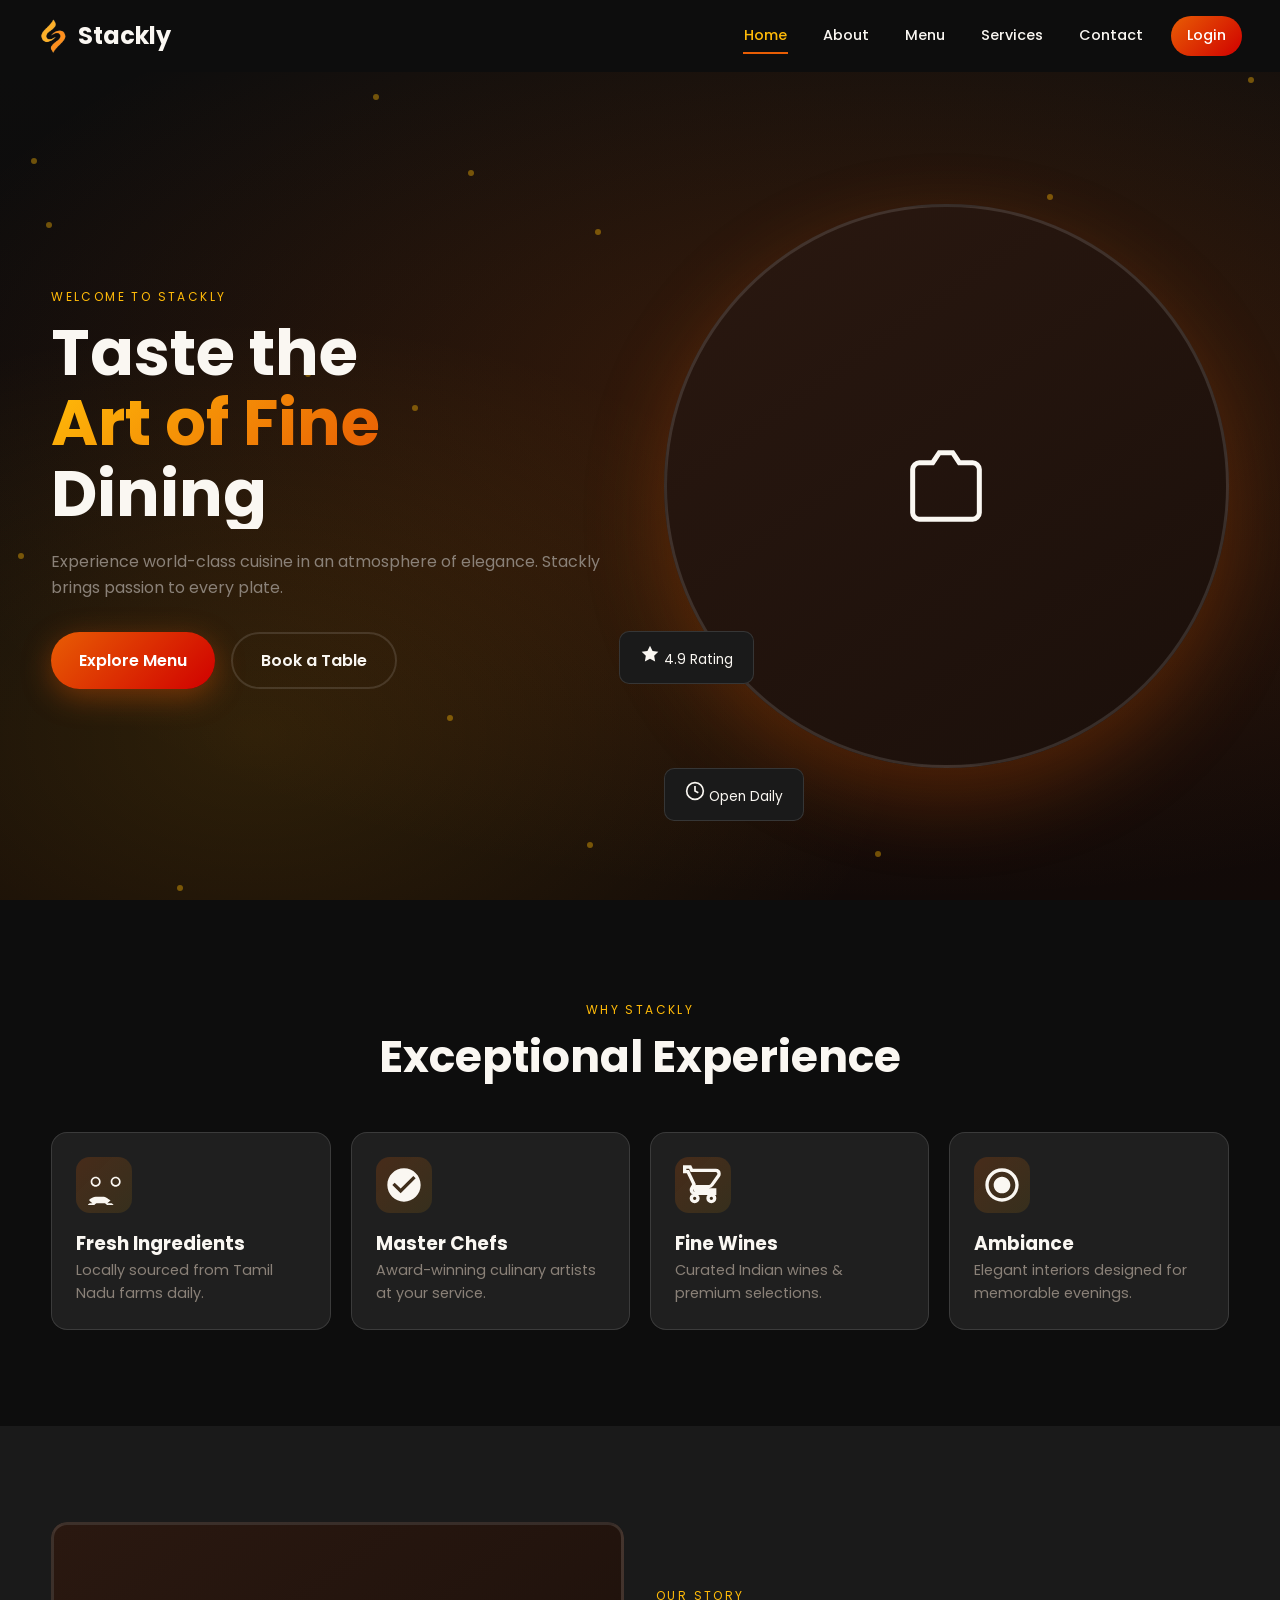
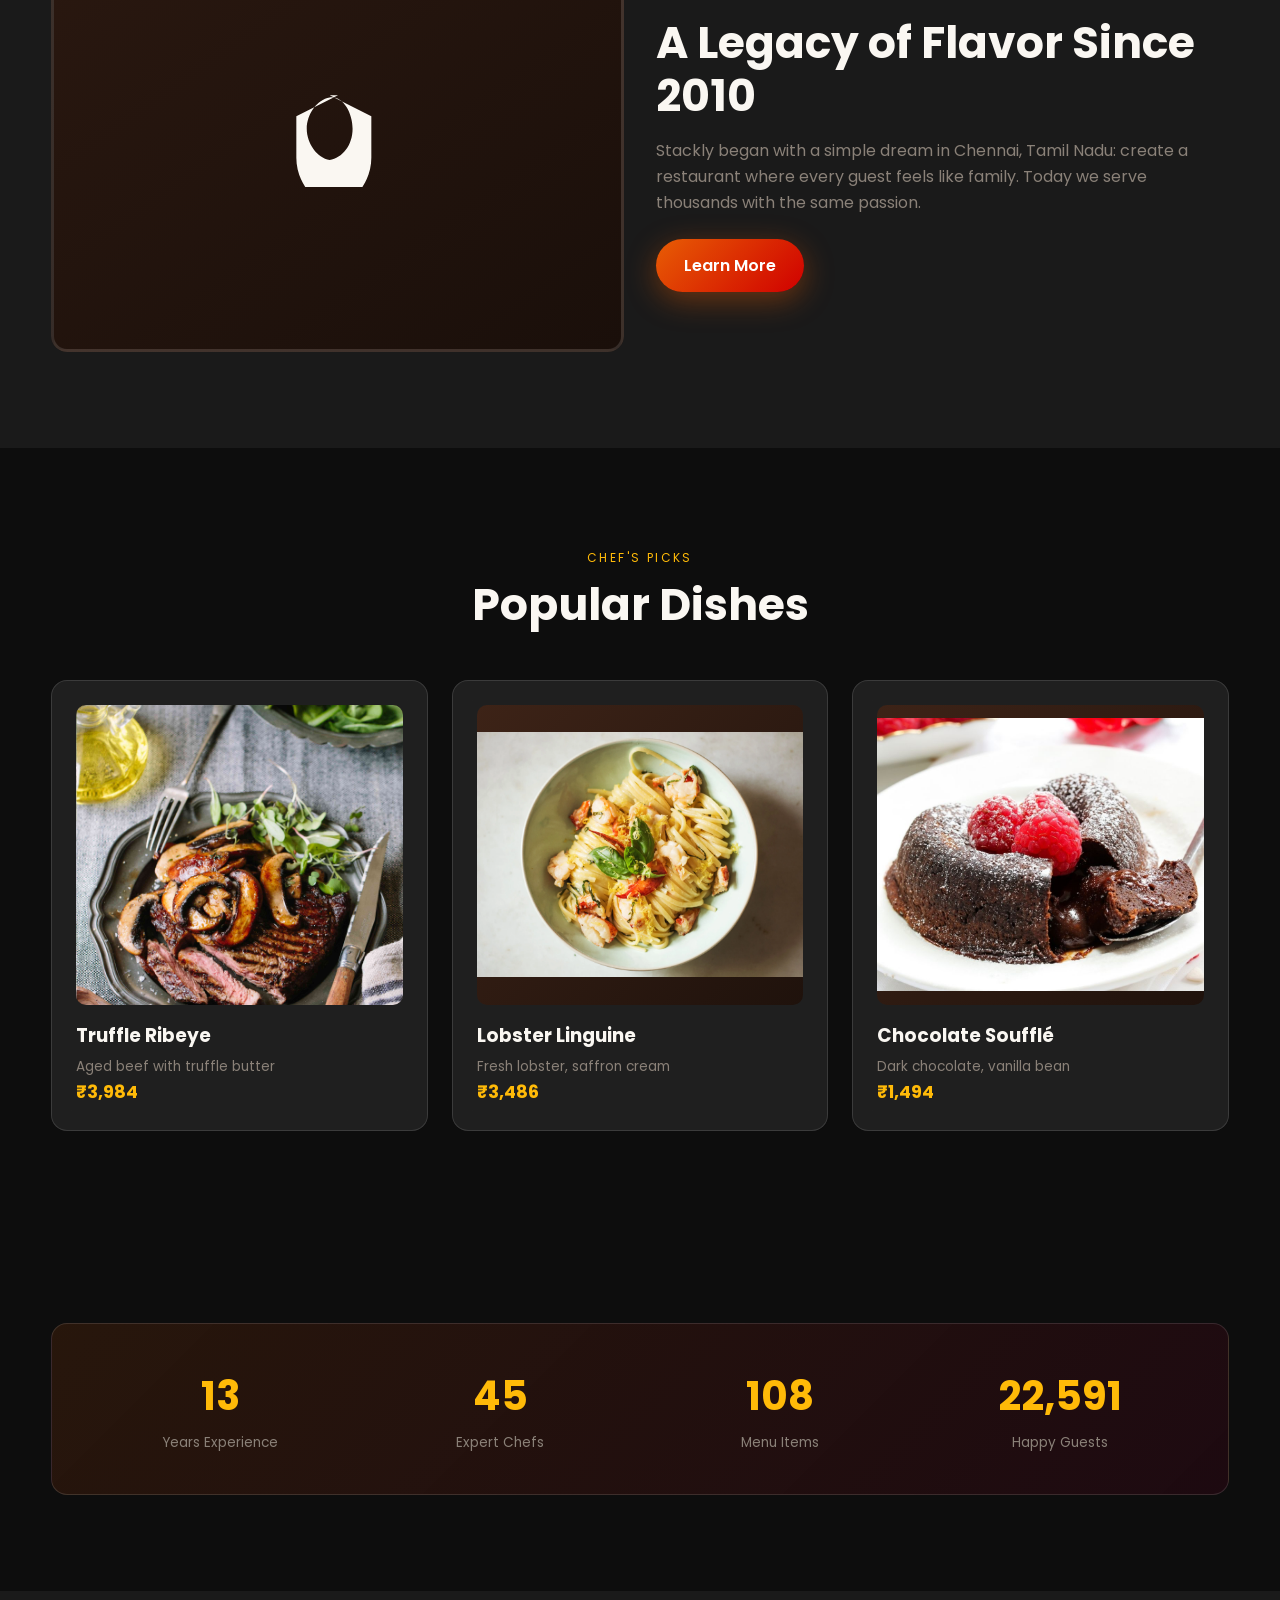
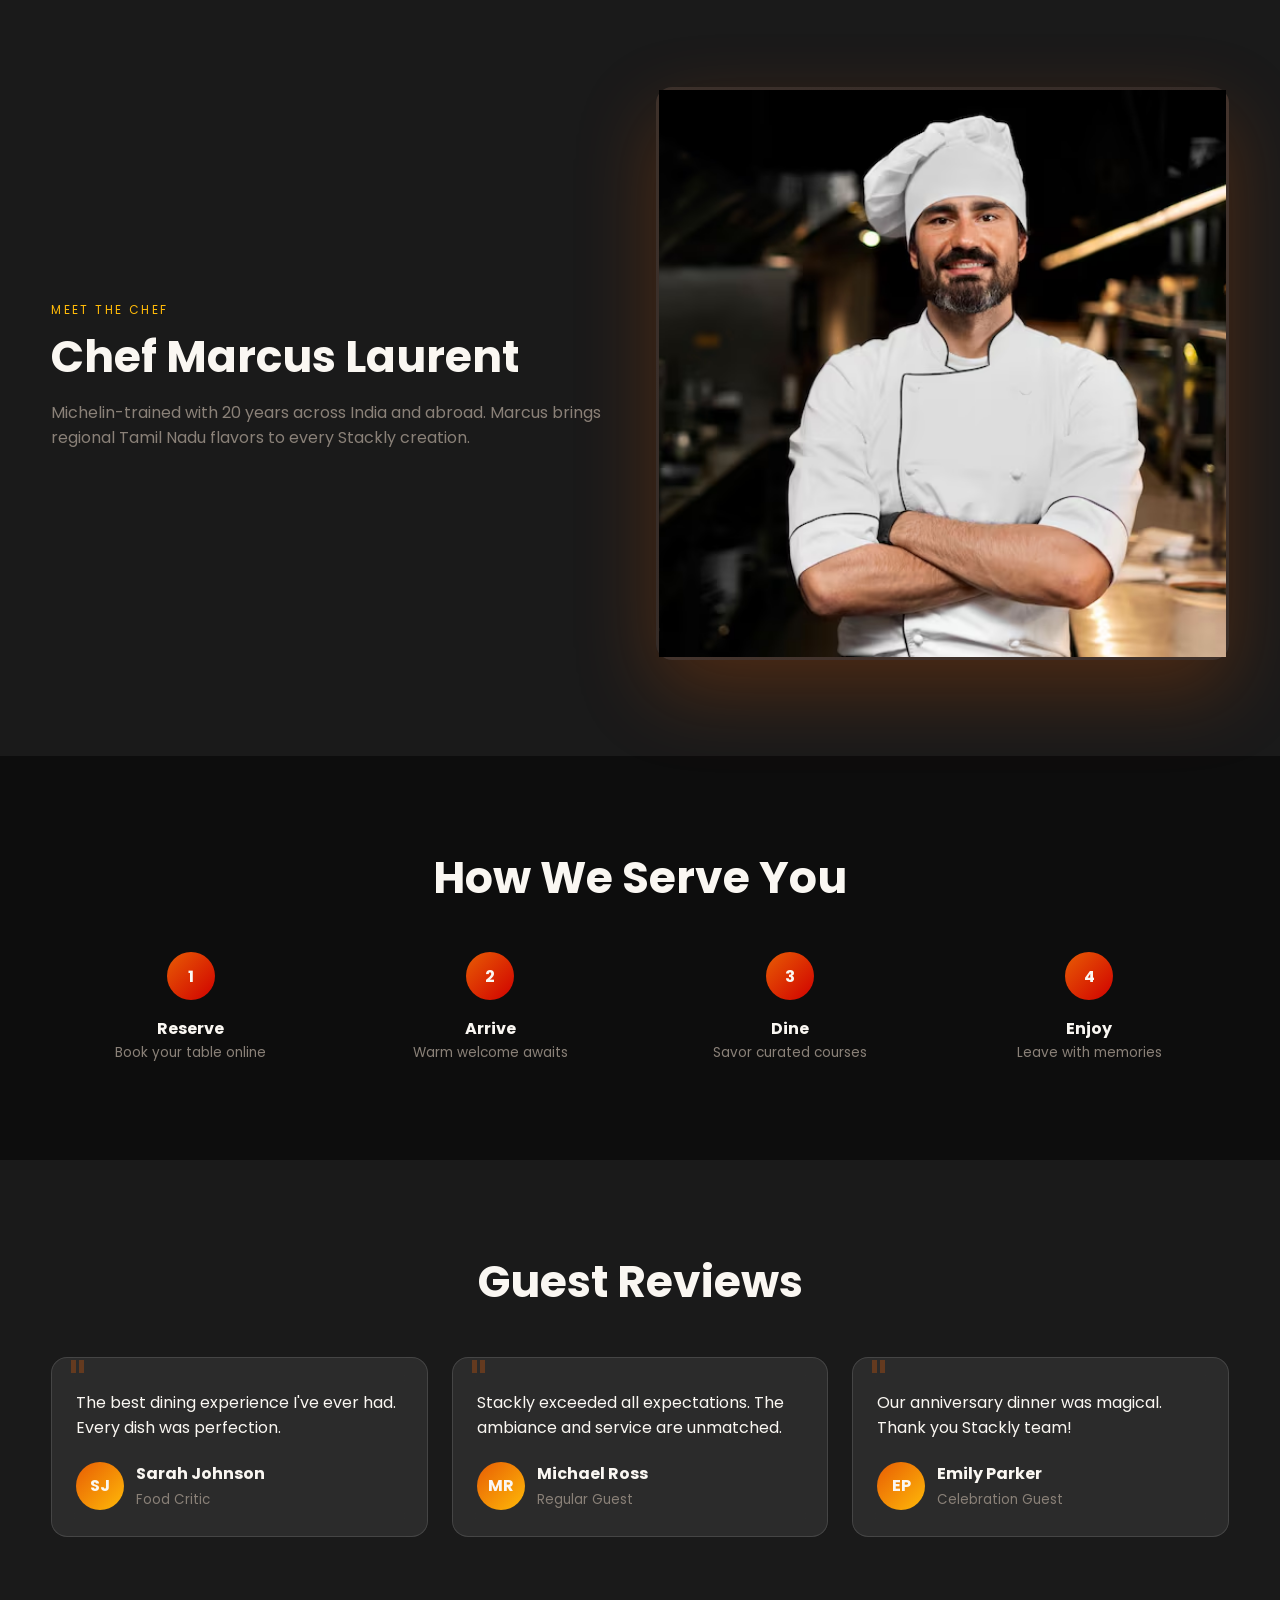
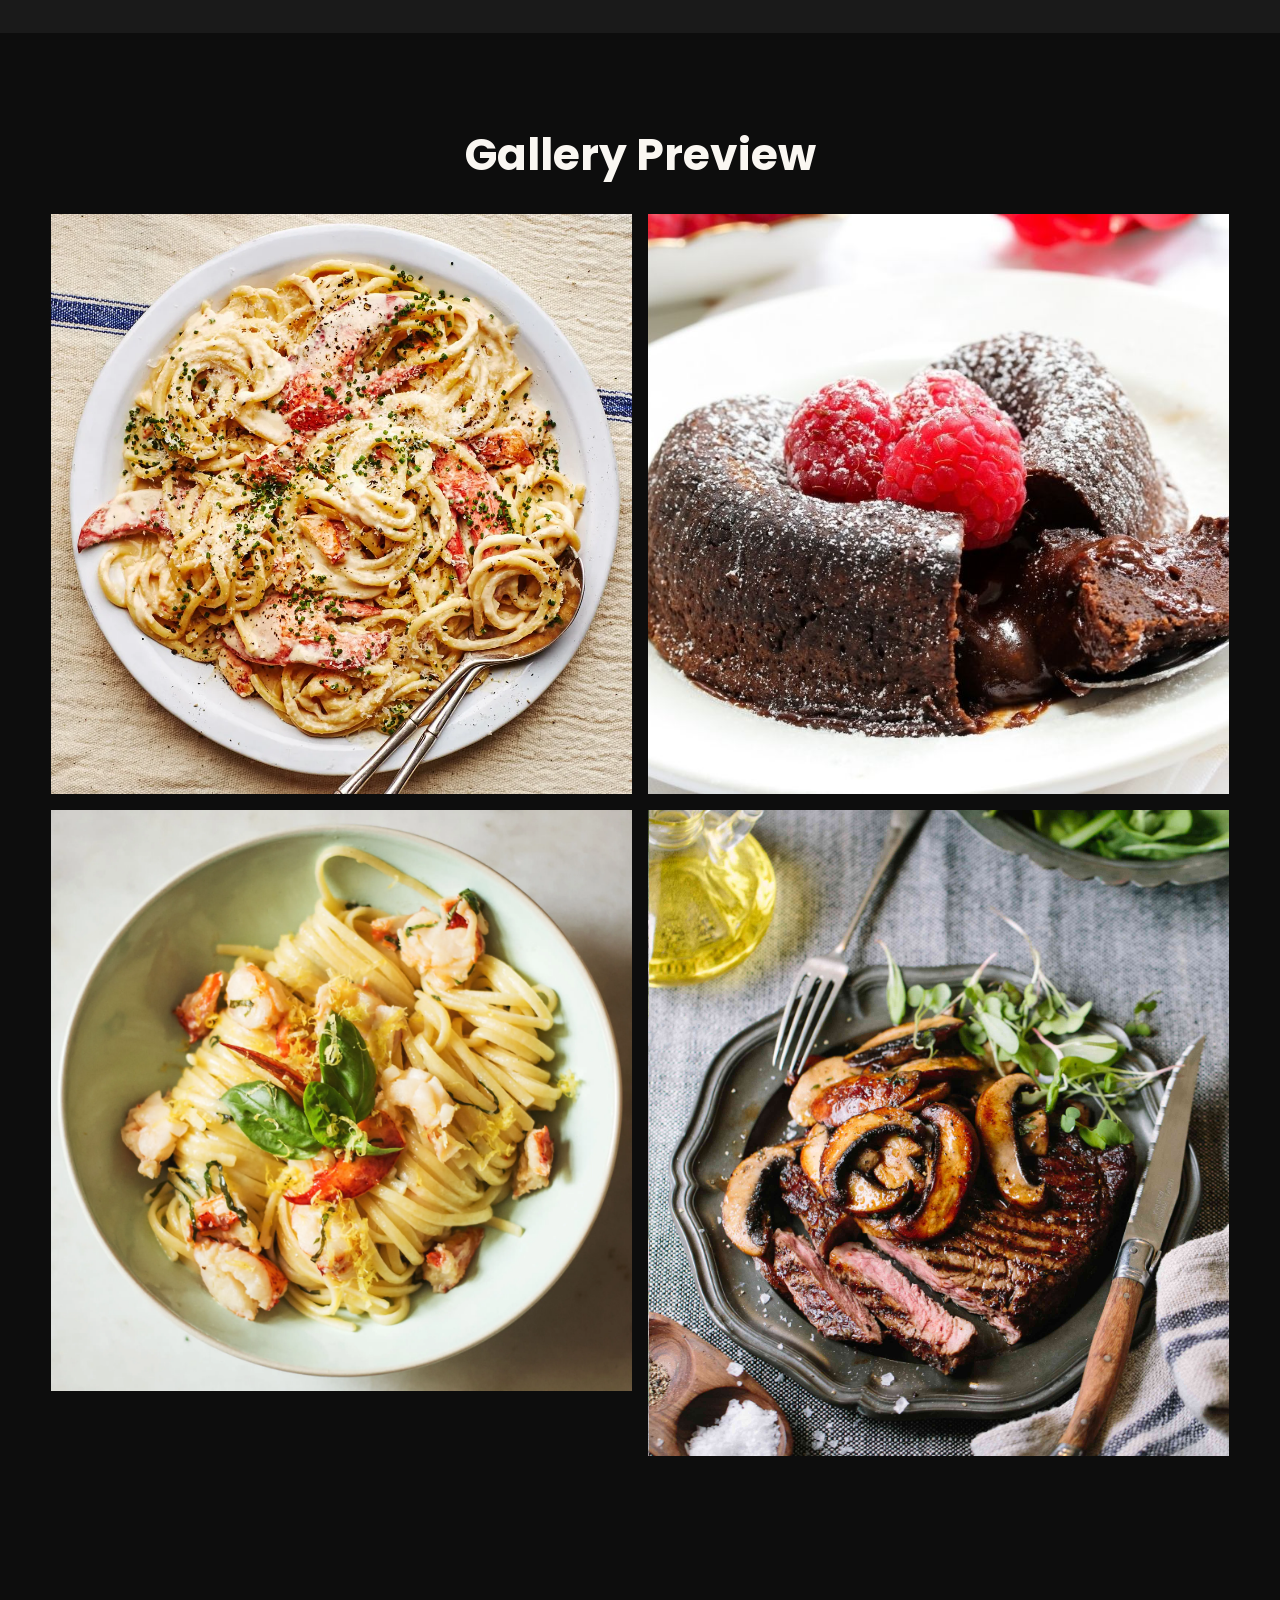
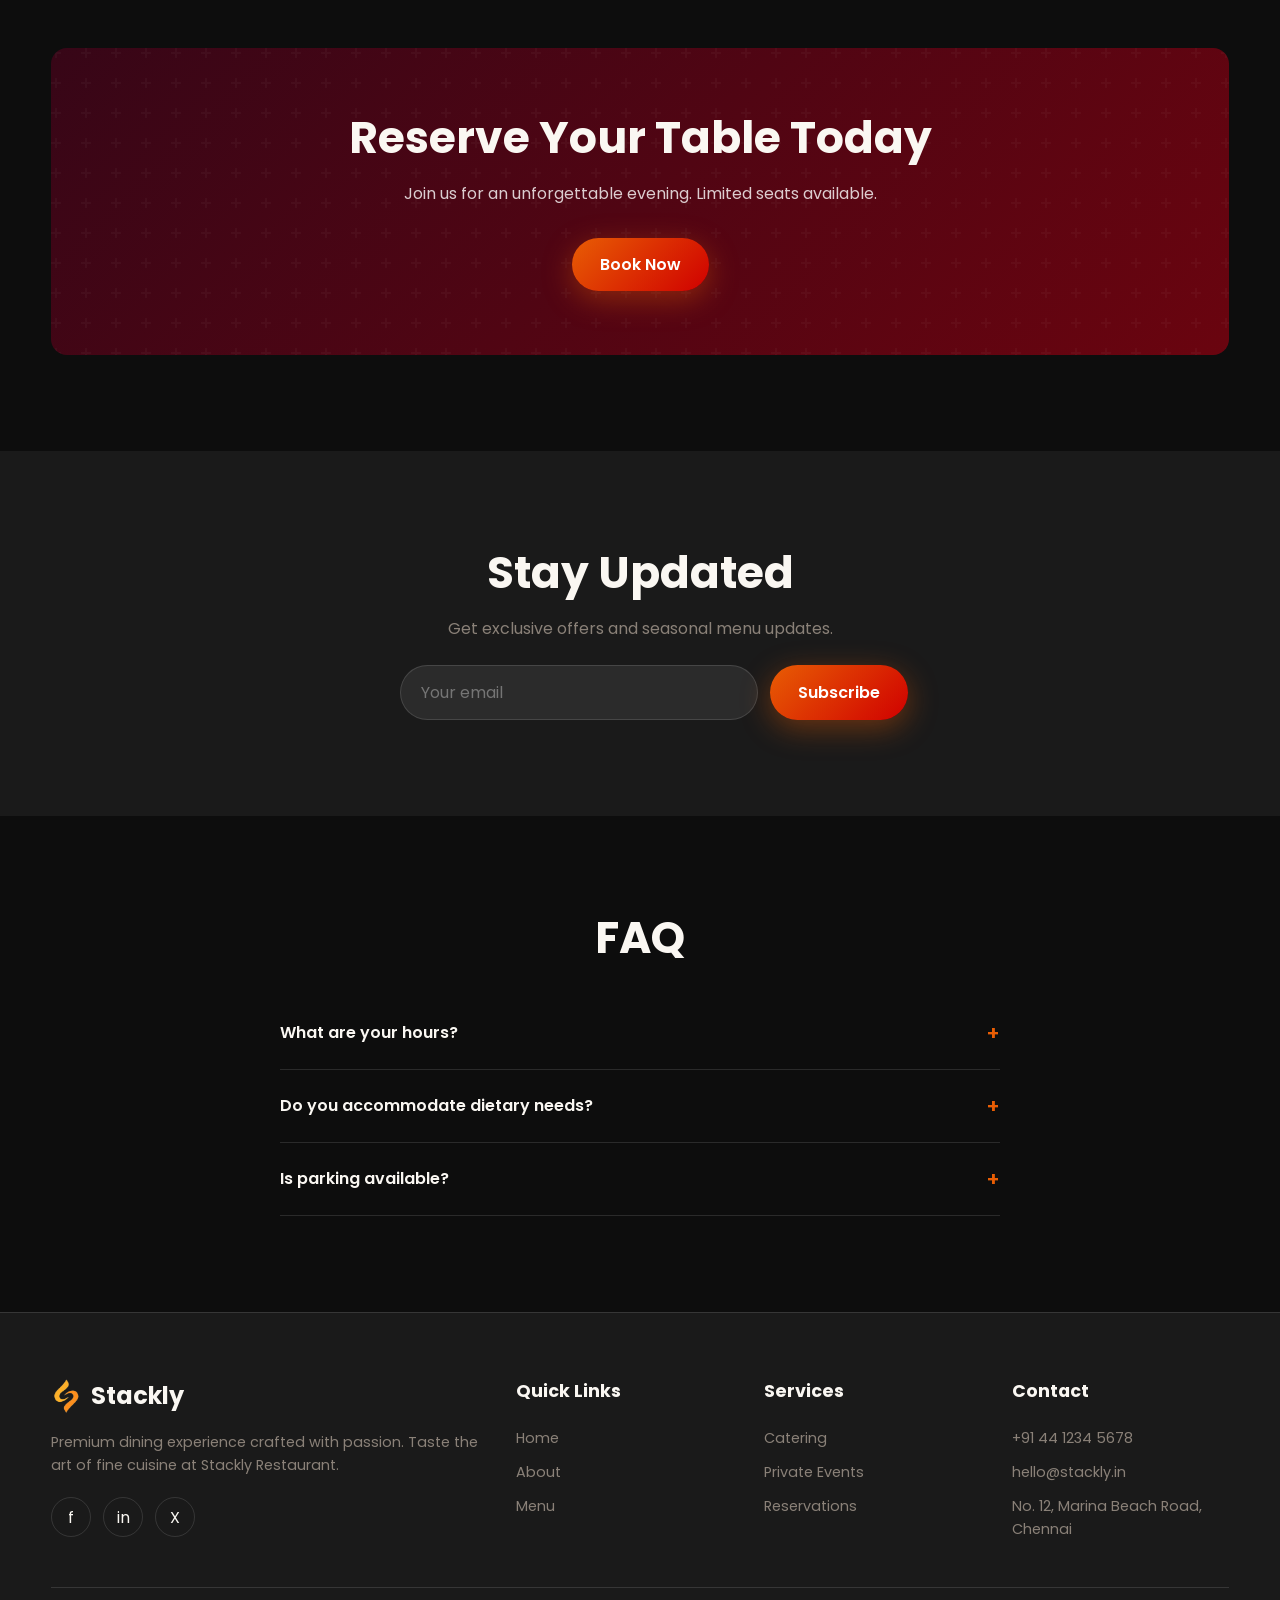
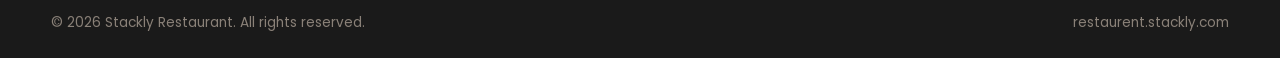
==== index.html @ 0b08fb35 "initial" ====
<!DOCTYPE html>
<html lang="en">
<head>
  <meta charset="UTF-8">
  <meta name="viewport" content="width=device-width, initial-scale=1.0">
  <title>Stackly Restaurant</title>
  <link rel="stylesheet" href="css/style.css">
</head>
<body>
  <div class="loader-screen" id="loader-screen">
 
    <div class="loader-ring"></div>
    <div class="loader-bar-wrap"><div class="loader-bar"></div></div>
    <p class="loader-tagline">Crafting unforgettable flavors...</p>
  </div>

  <header class="site-header" id="site-header"></header>

  <main>
  <section class="hero section" id="section-hero">
    <div class="hero-bg"></div>
    <div class="hero-particles"></div>
    <div class="container hero-content">
      <div class="reveal">
        <span class="section-label">Welcome to Stackly</span>
        <h1>
          <span class="line"><span>Taste the</span></span>
          <span class="line"><span class="text-gradient">Art of Fine</span></span>
          <span class="line"><span>Dining</span></span>
        </h1>
        <p class="section-desc">Experience world-class cuisine in an atmosphere of elegance. Stackly brings passion to every plate.</p>
        <div style="margin-top:2rem;display:flex;gap:1rem;flex-wrap:wrap">
          <a href="404.html" class="btn btn-primary magnetic-hover">Explore Menu</a>
          <a href="404.html" class="btn btn-outline">Book a Table</a>
        </div>
      </div>
      <div class="hero-visual">
        <div class="hero-plate"><svg width="80" height="80" viewBox="0 0 24 24" fill="none" stroke="currentColor" stroke-width="1.5"><path d="M10 2h4l2 3h4c1 0 2 1 2 2v13c0 1-1 2-2 2H4c-1 0-2-1-2-2V7c0-1 1-2 2-2h4l2-3z"/></svg></div>
        <div class="hero-badge"><svg width="20" height="20" viewBox="0 0 24 24" fill="currentColor"><path d="M12 2l3.09 6.26L22 9.27l-5 4.87 1.18 6.88L12 17.77l-6.18 3.25L7 14.14 2 9.27l6.91-1.01L12 2z"/></svg> 4.9 Rating</div>
        <div class="hero-badge"><svg width="20" height="20" viewBox="0 0 24 24" fill="none" stroke="currentColor" stroke-width="2"><circle cx="12" cy="12" r="10"/><polyline points="12 6 12 12 16 14"></polyline></svg> Open Daily</div>
      </div>
    </div>
  </section>

  <section class="section" id="section-features">
    <div class="container">
      <div class="reveal" style="text-align:center;margin-bottom:3rem">
        <span class="section-label">Why Stackly</span>
        <h2 class="section-title">Exceptional Experience</h2>
      </div>
      <div class="grid-4 stagger-children">
        <div class="card"><div class="feature-icon"><svg width="40" height="40" viewBox="0 0 24 24" fill="currentColor"><path d="M7 13c1.65 0 3-1.35 3-3S8.65 7 7 7s-3 1.35-3 3 1.35 3 3 3zm0-5c1.1 0 2 .9 2 2s-.9 2-2 2-2-.9-2-2 .9-2 2-2zm12 5c1.65 0 3-1.35 3-3s-1.35-3-3-3-3 1.35-3 3 1.35 3 3 3zm0-5c1.1 0 2 .9 2 2s-.9 2-2 2-2-.9-2-2 .9-2 2-2zM7 19c-1.1 0-3.05.84-4 2.02.57.81 1.25 1.48 2.05 2H4c-1.1 0-2 .9-2 2v1h4v-1c0-1.1.9-2 2-2h4c1.1 0 2 .9 2 2v1h4v-1c0-1.1-.9-2-2-2h-2.05c.8-.52 1.48-1.19 2.05-2-1-.18-2.9-2.02-4-2.02h-4z"/></svg></div><h3>Fresh Ingredients</h3><p style="color:var(--muted);font-size:0.9rem">Locally sourced from Tamil Nadu farms daily.</p></div>
        <div class="card"><div class="feature-icon"><svg width="40" height="40" viewBox="0 0 24 24" fill="currentColor"><path d="M12 2C6.48 2 2 6.48 2 12s4.48 10 10 10 10-4.48 10-10S17.52 2 12 2m-2 15l-5-5 1.41-1.41L10 14.17l7.59-7.59L19 8l-9 9z"/></svg></div><h3>Master Chefs</h3><p style="color:var(--muted);font-size:0.9rem">Award-winning culinary artists at your service.</p></div>
        <div class="card"><div class="feature-icon"><svg width="40" height="40" viewBox="0 0 24 24" fill="none" stroke="currentColor" stroke-width="2"><path d="M7 18c-1.1 0-1.99.9-1.99 2S5.9 22 7 22s2-.9 2-2-1-2-2-2zM1 2v2h2l3.6 7.59-1.35 2.45c-.15.26-.24.57-.24.9 0 1.1.9 2 2 2h12v-2H7.42c-.14 0-.25-.11-.25-.25l.03-.12.9-1.63h7.45c.75 0 1.41-.41 1.84-1.01l3.9-5.5c.23-.32.36-.75.36-1.24 0-1.1-.9-2-2-2H5.21l-.94-2H1zm16 16c-1.1 0-1.99.9-1.99 2s.89 2 1.99 2 2-.9 2-2-.9-2-2-2z"/></svg></div><h3>Fine Wines</h3><p style="color:var(--muted);font-size:0.9rem">Curated Indian wines & premium selections.</p></div>
        <div class="card"><div class="feature-icon"><svg width="40" height="40" viewBox="0 0 24 24" fill="currentColor"><path d="M12 2C6.48 2 2 6.48 2 12s4.48 10 10 10 10-4.48 10-10S17.52 2 12 2m0 18c-4.41 0-8-3.59-8-8s3.59-8 8-8 8 3.59 8 8-3.59 8-8 8m0-13c-2.76 0-5 2.24-5 5s2.24 5 5 5 5-2.24 5-5-2.24-5-5-5z"/></svg></div><h3>Ambiance</h3><p style="color:var(--muted);font-size:0.9rem">Elegant interiors designed for memorable evenings.</p></div>
      </div>
    </div>
  </section>

  <section class="section alt-bg" id="section-about">
    <div class="container grid-2" style="align-items:center">
      <div class="reveal-left img-zoom-wrap"><div class="hero-plate" style="border-radius:var(--radius);aspect-ratio:4/3;font-size:5rem"><svg width="100" height="100" viewBox="0 0 24 24" fill="currentColor"><path d="M12 2L2 7v10c0 5.55 3.84 10.74 9 12 5.16-1.26 9-6.45 9-12V7l-10-5m0 15.5c-3.03-.5-5.5-4-5.5-7.5s2.47-7 5.5-7.5 5.5 3.5 5.5 7.5-2.47 7-5.5 7.5z"/></svg></div></div>
      <div class="reveal-right">
        <span class="section-label">Our Story</span>
        <h2 class="section-title">A Legacy of Flavor Since 2010</h2>
        <p class="section-desc">Stackly began with a simple dream in Chennai, Tamil Nadu: create a restaurant where every guest feels like family. Today we serve thousands with the same passion.</p>
        <a href="404.html" class="btn btn-primary" style="margin-top:1.5rem">Learn More</a>
      </div>
    </div>
  </section>

  <section class="section" id="section-dishes">
    <div class="container">
      <div class="reveal" style="text-align:center;margin-bottom:3rem">
        <span class="section-label">Chef's Picks</span>
        <h2 class="section-title">Popular Dishes</h2>
      </div>
      <div class="grid-3 stagger-children">
        <article class="card dish-card"><div class="dish-img"><img src="images/truffle-mushroom-steak-1.jpg" alt="Truffle Ribeye"></div><h3>Truffle Ribeye</h3><p style="color:var(--muted);font-size:0.85rem">Aged beef with truffle butter</p><span class="price">₹3,984</span></article>
        <article class="card dish-card"><div class="dish-img"><img src="images/LinguineWithLobster_final.webp" alt="Lobster Linguine"></div><h3>Lobster Linguine</h3><p style="color:var(--muted);font-size:0.85rem">Fresh lobster, saffron cream</p><span class="price">₹3,486</span></article>
        <article class="card dish-card"><div class="dish-img"><img src="images/Chocolate-souffle-SM.jpg" alt="Chocolate Soufflé"></div><h3>Chocolate Soufflé</h3><p style="color:var(--muted);font-size:0.85rem">Dark chocolate, vanilla bean</p><span class="price">₹1,494</span></article>
      </div>
    </div>
  </section>

  <section class="section" id="section-stats">
    <div class="container reveal">
      <div class="stats-bar">
        <div class="stat-item"><div class="counter-value" data-count="15">0</div><p>Years Experience</p></div>
        <div class="stat-item"><div class="counter-value" data-count="50">0</div><p>Expert Chefs</p></div>
        <div class="stat-item"><div class="counter-value" data-count="120">0</div><p>Menu Items</p></div>
        <div class="stat-item"><div class="counter-value" data-count="25000">0</div><p>Happy Guests</p></div>
      </div>
    </div>
  </section>

  <section class="section alt-bg" id="section-chef">
    <div class="container grid-2" style="align-items:center">
      <div class="reveal-left">
        <span class="section-label">Meet the Chef</span>
        <h2 class="section-title">Chef Marcus Laurent</h2>
        <p class="section-desc">Michelin-trained with 20 years across India and abroad. Marcus brings regional Tamil Nadu flavors to every Stackly creation.</p>
      </div>
      <div class="reveal-right animate-float"><div class="hero-plate" style="font-size:5rem;border-radius:var(--radius)"><img src="images/chef.avif"></div></div>
    </div>
  </section>

  <section class="section" id="section-process">
    <div class="container">
      <div class="reveal" style="text-align:center;margin-bottom:3rem"><h2 class="section-title">How We Serve You</h2></div>
      <div class="grid-4 stagger-children">
        <div class="process-step"><div class="step-num">1</div><h4>Reserve</h4><p style="color:var(--muted);font-size:0.85rem">Book your table online</p></div>
        <div class="process-step"><div class="step-num">2</div><h4>Arrive</h4><p style="color:var(--muted);font-size:0.85rem">Warm welcome awaits</p></div>
        <div class="process-step"><div class="step-num">3</div><h4>Dine</h4><p style="color:var(--muted);font-size:0.85rem">Savor curated courses</p></div>
        <div class="process-step"><div class="step-num">4</div><h4>Enjoy</h4><p style="color:var(--muted);font-size:0.85rem">Leave with memories</p></div>
      </div>
    </div>
  </section>

  <section class="section alt-bg" id="section-testimonials">
    <div class="container">
      <div class="reveal" style="text-align:center;margin-bottom:3rem"><h2 class="section-title">Guest Reviews</h2></div>
      <div class="grid-3 stagger-children">
        <div class="card testimonial-card"><span class="quote-mark">"</span><p>The best dining experience I've ever had. Every dish was perfection.</p><div class="testimonial-author"><div class="avatar">SJ</div><div><strong>Sarah Johnson</strong><br><small style="color:var(--muted)">Food Critic</small></div></div></div>
        <div class="card testimonial-card"><span class="quote-mark">"</span><p>Stackly exceeded all expectations. The ambiance and service are unmatched.</p><div class="testimonial-author"><div class="avatar">MR</div><div><strong>Michael Ross</strong><br><small style="color:var(--muted)">Regular Guest</small></div></div></div>
        <div class="card testimonial-card"><span class="quote-mark">"</span><p>Our anniversary dinner was magical. Thank you Stackly team!</p><div class="testimonial-author"><div class="avatar">EP</div><div><strong>Emily Parker</strong><br><small style="color:var(--muted)">Celebration Guest</small></div></div></div>
      </div>
    </div>
  </section>

  <section class="section" id="section-gallery">
    <div class="container">
      <div class="reveal" style="text-align:center;margin-bottom:2rem"><h2 class="section-title">Gallery Preview</h2></div>
      <div class="gallery-grid reveal">
        <div class="gallery-item large"><img src="images/Amiel-Lobster-Pasta-Lede-1.webp"></div>
        <div class="gallery-item large"><img src="images/Chocolate-souffle-SM.jpg"></div>
        <div class="gallery-item large"><img src="images/LinguineWithLobster_final.webp"></div>
        <div class="gallery-item large"><img src="images/truffle-mushroom-steak-1.jpg"></div>
      </div>
    </div>
  </section>

  <section class="section" id="section-cta">
    <div class="container reveal">
      <div class="cta-banner">
        <h2 class="section-title">Reserve Your Table Today</h2>
        <p style="color:rgba(255,255,255,0.8);margin:1rem 0 2rem">Join us for an unforgettable evening. Limited seats available.</p>
        <a href="404.html" class="btn btn-primary">Book Now</a>
      </div>
    </div>
  </section>

  <section class="section alt-bg" id="section-newsletter">
    <div class="container reveal" style="text-align:center">
      <h2 class="section-title">Stay Updated</h2>
      <p class="section-desc" style="margin:0 auto 1.5rem">Get exclusive offers and seasonal menu updates.</p>
      <form class="newsletter-form" data-ajax style="margin:0 auto">
        <input type="email" placeholder="Your email" required>
        <button type="submit" class="btn btn-primary">Subscribe</button>
      </form>
    </div>
  </section>

  <section class="section" id="section-faq">
    <div class="container reveal" style="max-width:720px;margin-inline:auto">
      <h2 class="section-title" style="text-align:center;margin-bottom:2rem">FAQ</h2>
      <div class="faq-item"><button class="faq-question">What are your hours? <span class="icon">+</span></button><div class="faq-answer"><p>We're open Mon-Sun, 11 AM to 11 PM. Kitchen closes at 10:30 PM.</p></div></div>
      <div class="faq-item"><button class="faq-question">Do you accommodate dietary needs? <span class="icon">+</span></button><div class="faq-answer"><p>Yes! We offer vegan, gluten-free, and allergy-friendly options.</p></div></div>
      <div class="faq-item"><button class="faq-question">Is parking available? <span class="icon">+</span></button><div class="faq-answer"><p>Complimentary valet parking for all dinner reservations.</p></div></div>
    </div>
  </section>
  </main>

  <footer class="site-footer" id="site-footer"></footer>
  <script src="js/components.js"></script>
  <script src="js/loader.js"></script>
  <script src="js/main.js"></script>
</body>
</html>
---- css/style.css ----
@import url("variables.css");
@import url("base.css");
@import url("nav-footer.css");
@import url("animations.css");
@import url("loader.css");
@import url("pages.css");
@import url("dashboard.css");
@import url("responsive.css");
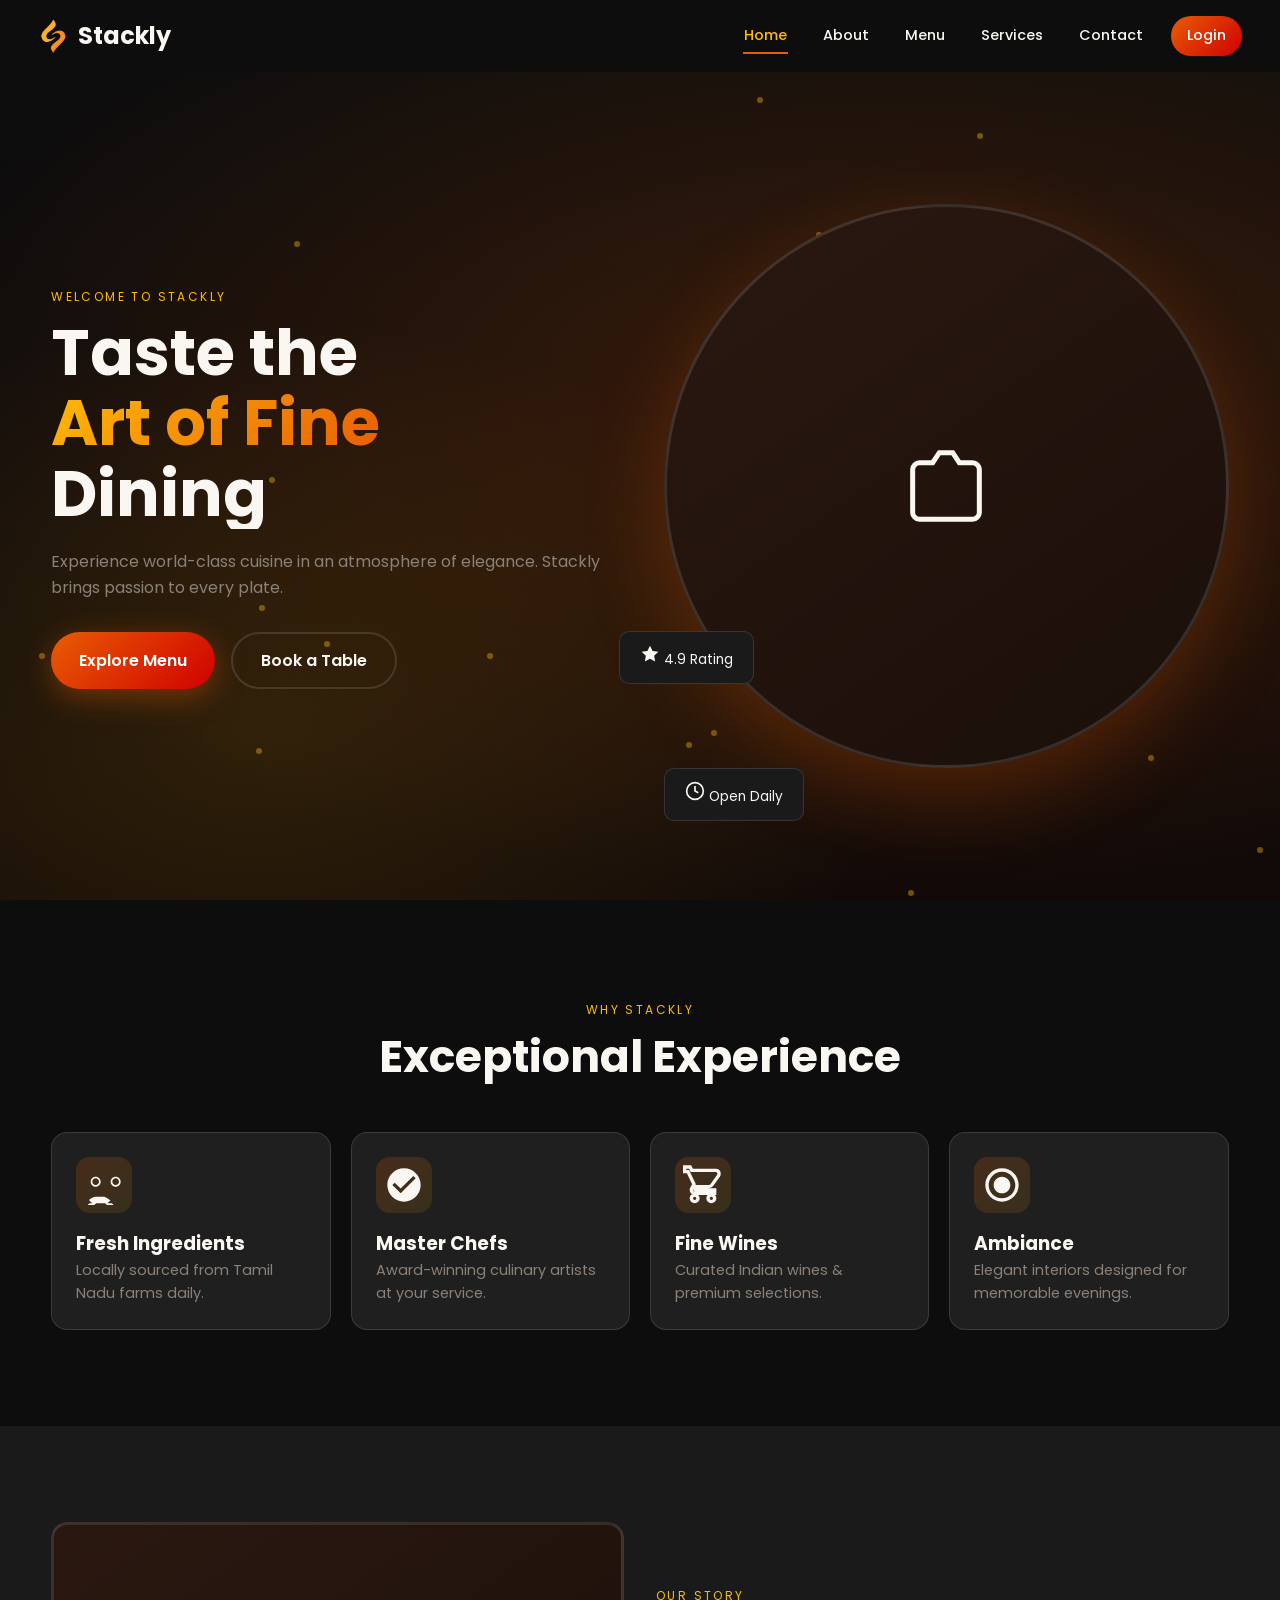
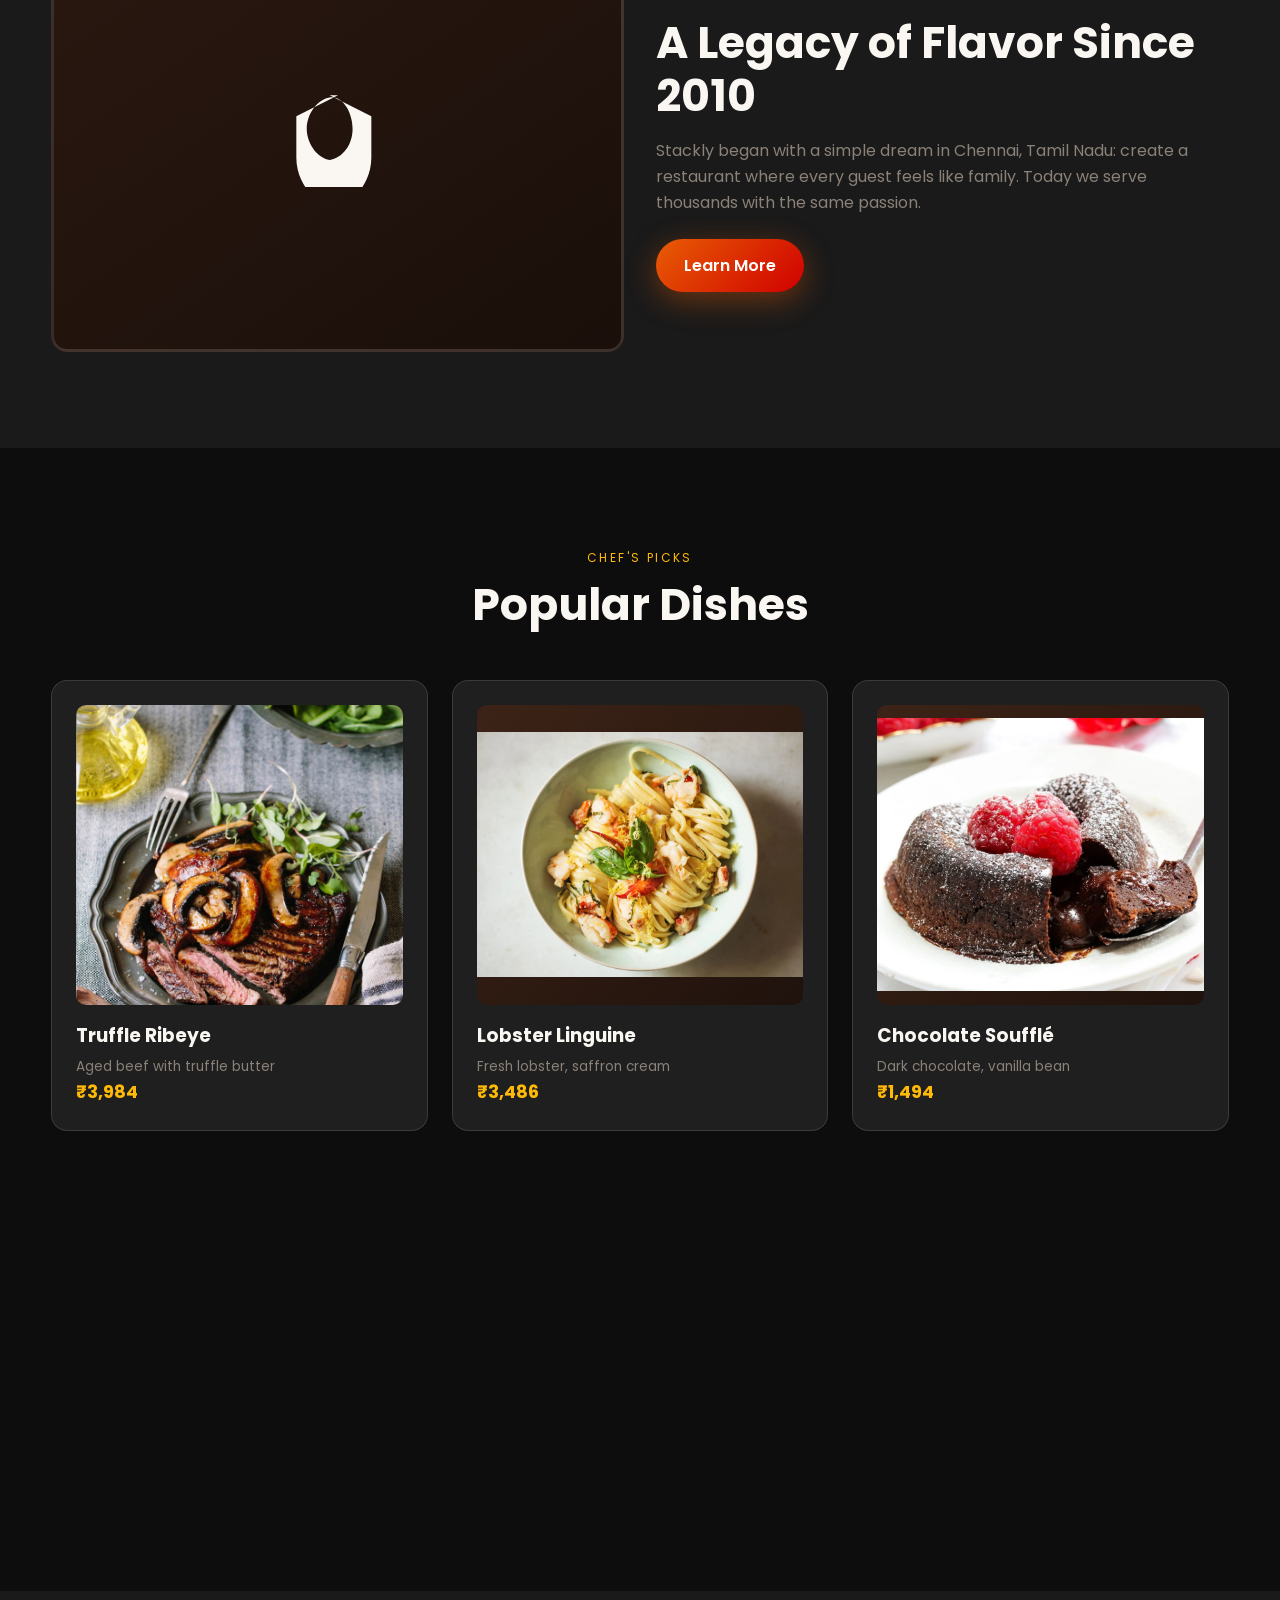
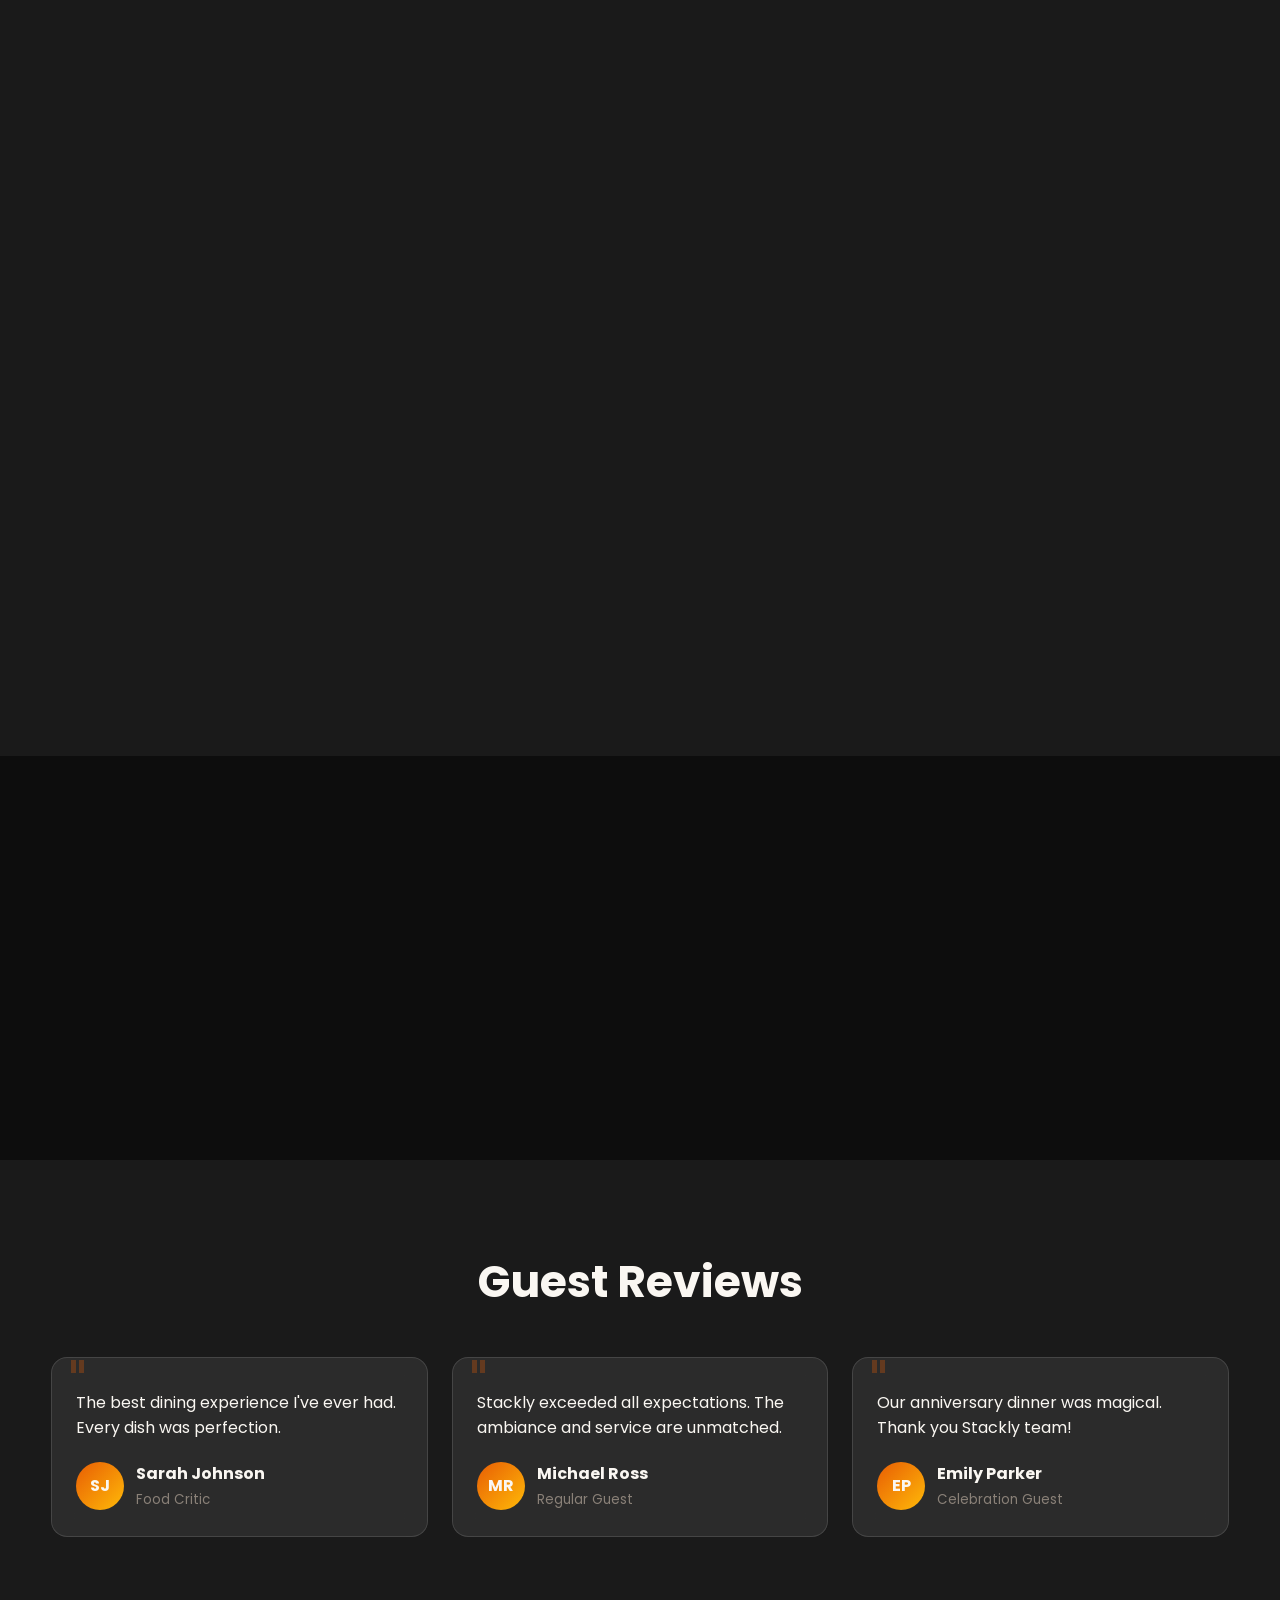
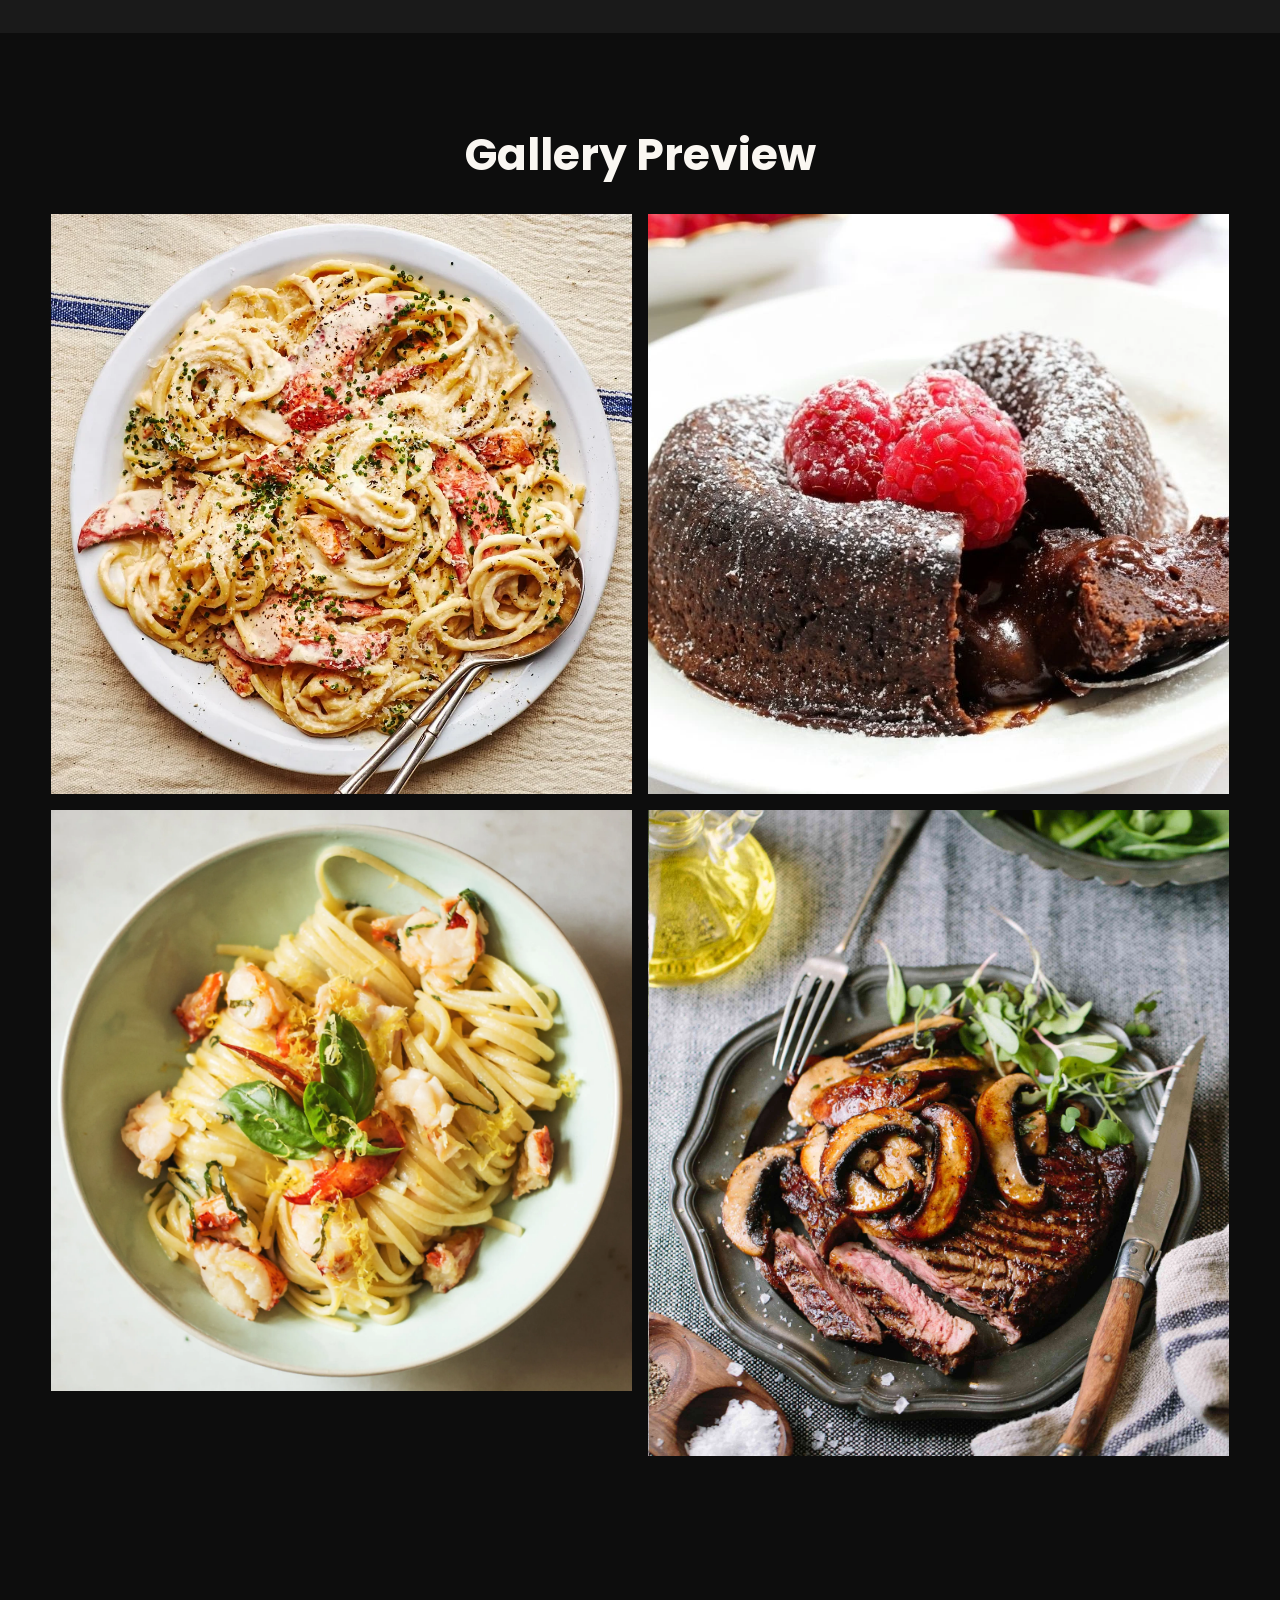
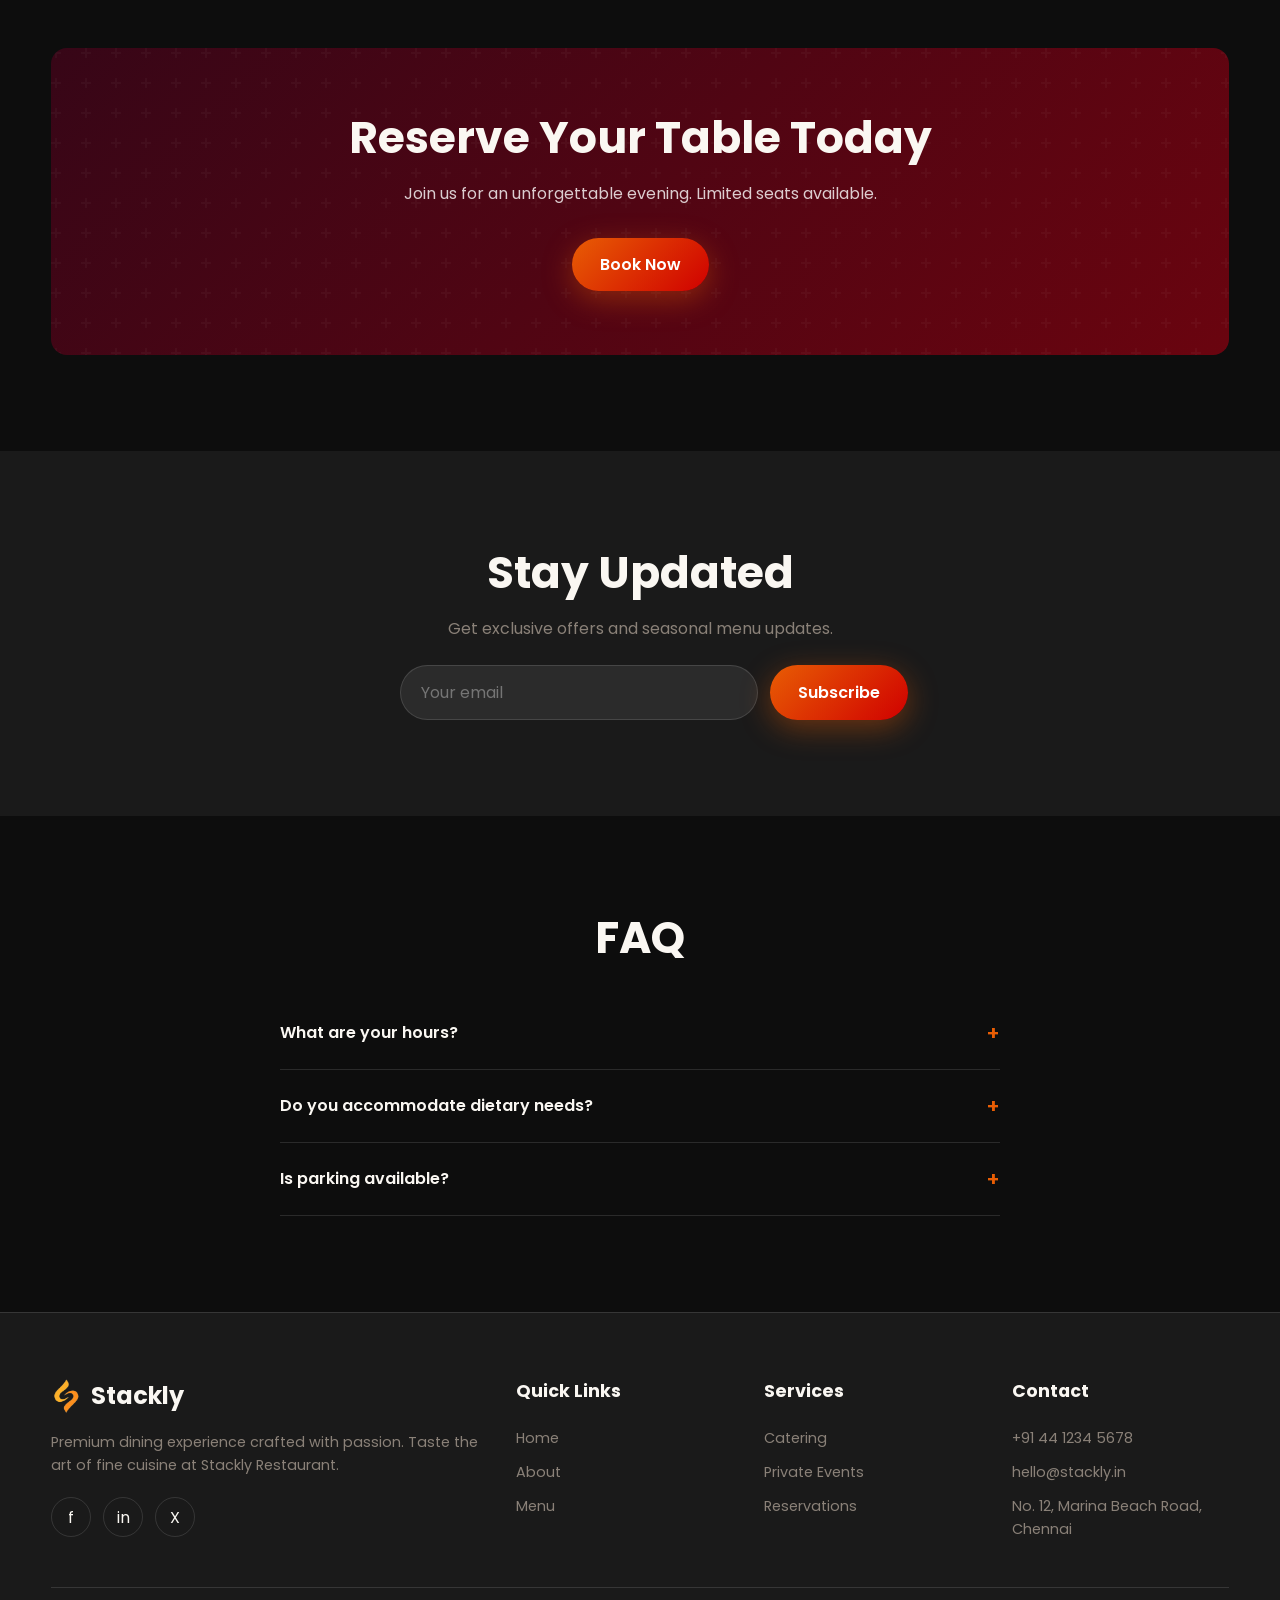
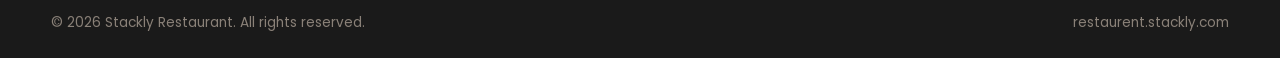
==== commit 15364144: "Add new images and sign-in page - Added team images for Elena, James, and Marcus in WEBP format. - I" ====
--- a/index.html
+++ b/index.html
@@ -76,9 +76,9 @@
         <h2 class="section-title">Popular Dishes</h2>
       </div>
       <div class="grid-3 stagger-children">
-        <article class="card dish-card"><div class="dish-img"><img src="images/truffle-mushroom-steak-1.jpg" alt="Truffle Ribeye"></div><h3>Truffle Ribeye</h3><p style="color:var(--muted);font-size:0.85rem">Aged beef with truffle butter</p><span class="price">₹3,984</span></article>
+        <article class="card dish-card"><div class="dish-img"><img src="images/truffle-mushroom-steak-1.webp" alt="Truffle Ribeye"></div><h3>Truffle Ribeye</h3><p style="color:var(--muted);font-size:0.85rem">Aged beef with truffle butter</p><span class="price">₹3,984</span></article>
         <article class="card dish-card"><div class="dish-img"><img src="images/LinguineWithLobster_final.webp" alt="Lobster Linguine"></div><h3>Lobster Linguine</h3><p style="color:var(--muted);font-size:0.85rem">Fresh lobster, saffron cream</p><span class="price">₹3,486</span></article>
-        <article class="card dish-card"><div class="dish-img"><img src="images/Chocolate-souffle-SM.jpg" alt="Chocolate Soufflé"></div><h3>Chocolate Soufflé</h3><p style="color:var(--muted);font-size:0.85rem">Dark chocolate, vanilla bean</p><span class="price">₹1,494</span></article>
+        <article class="card dish-card"><div class="dish-img"><img src="images/Chocolate-souffle-SM.webp" alt="Chocolate Soufflé"></div><h3>Chocolate Soufflé</h3><p style="color:var(--muted);font-size:0.85rem">Dark chocolate, vanilla bean</p><span class="price">₹1,494</span></article>
       </div>
     </div>
   </section>
@@ -101,7 +101,7 @@
         <h2 class="section-title">Chef Marcus Laurent</h2>
         <p class="section-desc">Michelin-trained with 20 years across India and abroad. Marcus brings regional Tamil Nadu flavors to every Stackly creation.</p>
       </div>
-      <div class="reveal-right animate-float"><div class="hero-plate" style="font-size:5rem;border-radius:var(--radius)"><img src="images/chef.avif"></div></div>
+      <div class="reveal-right animate-float"><div class="hero-plate" style="font-size:5rem;border-radius:var(--radius)"><img src="images/chef.webp"></div></div>
     </div>
   </section>
 
@@ -133,9 +133,9 @@
       <div class="reveal" style="text-align:center;margin-bottom:2rem"><h2 class="section-title">Gallery Preview</h2></div>
       <div class="gallery-grid reveal">
         <div class="gallery-item large"><img src="images/Amiel-Lobster-Pasta-Lede-1.webp"></div>
-        <div class="gallery-item large"><img src="images/Chocolate-souffle-SM.jpg"></div>
+        <div class="gallery-item large"><img src="images/Chocolate-souffle-SM.webp"></div>
         <div class="gallery-item large"><img src="images/LinguineWithLobster_final.webp"></div>
-        <div class="gallery-item large"><img src="images/truffle-mushroom-steak-1.jpg"></div>
+        <div class="gallery-item large"><img src="images/truffle-mushroom-steak-1.webp"></div>
       </div>
     </div>
   </section>
